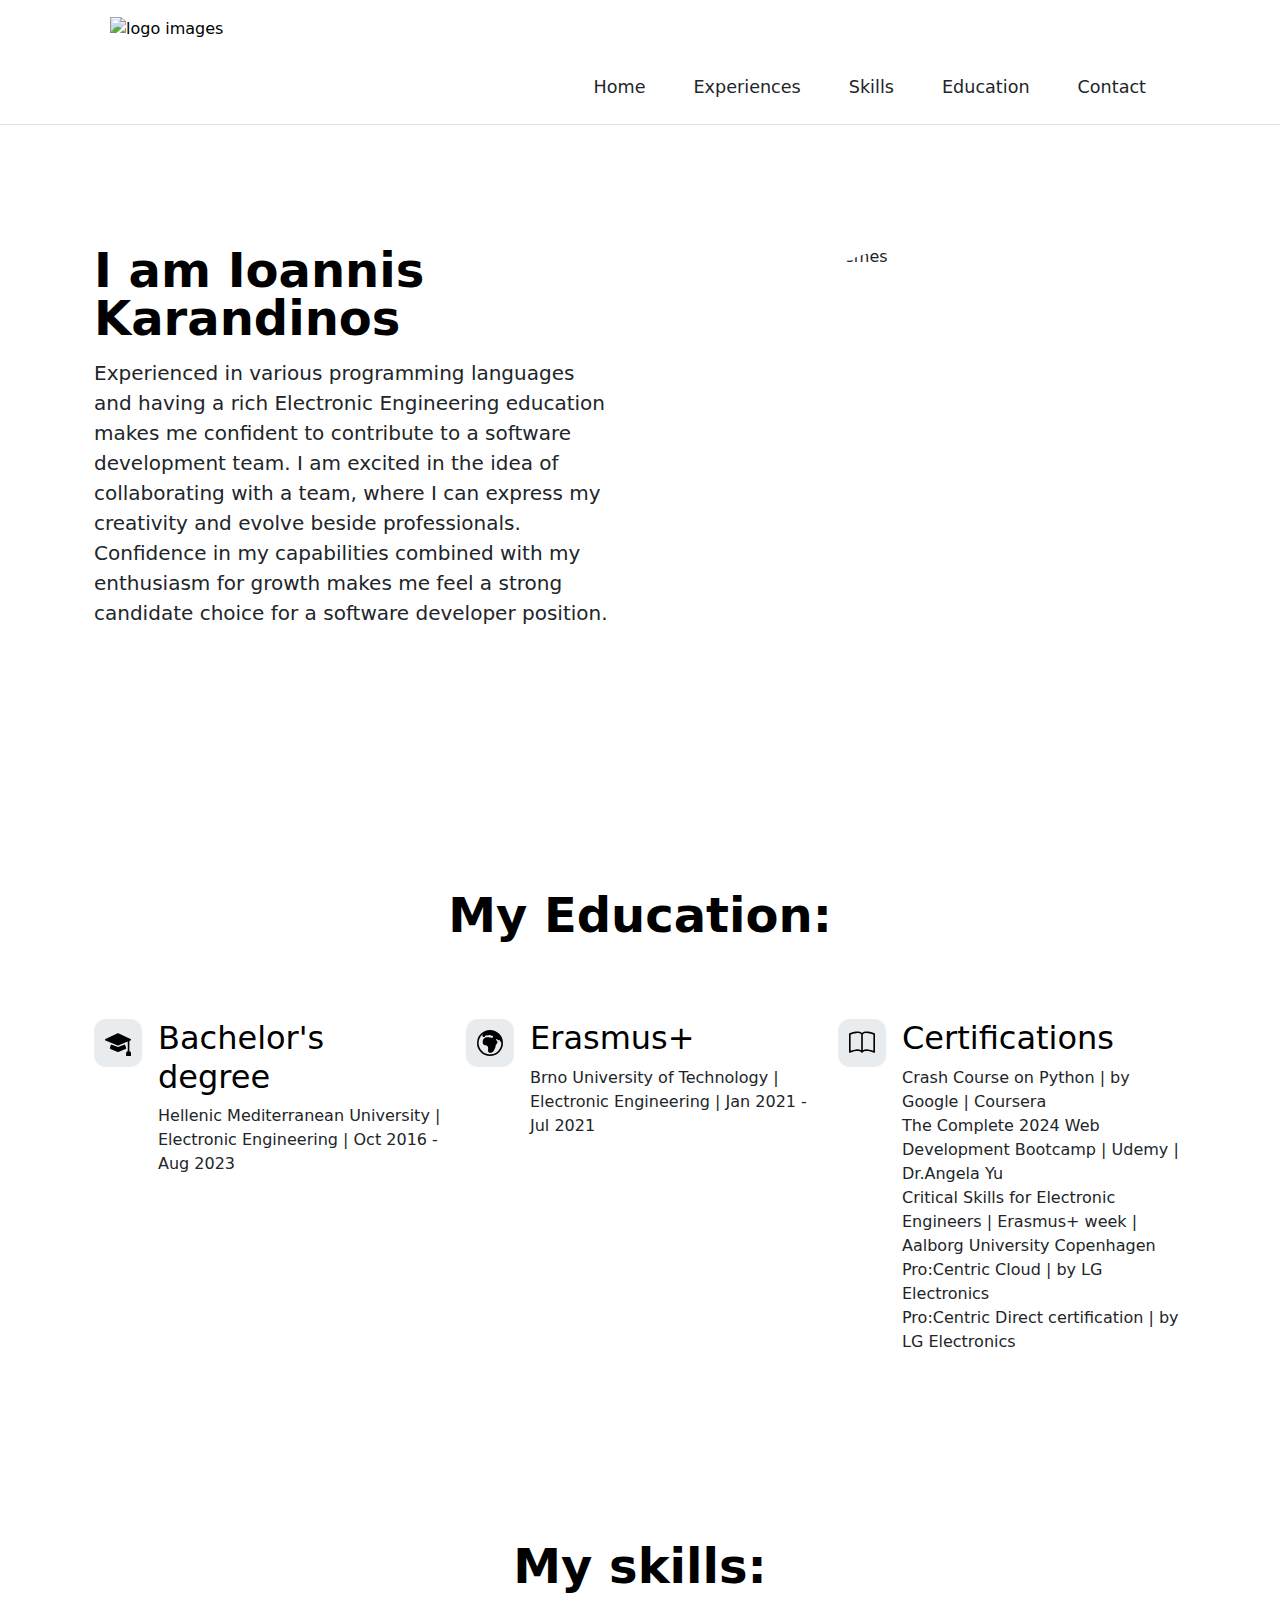
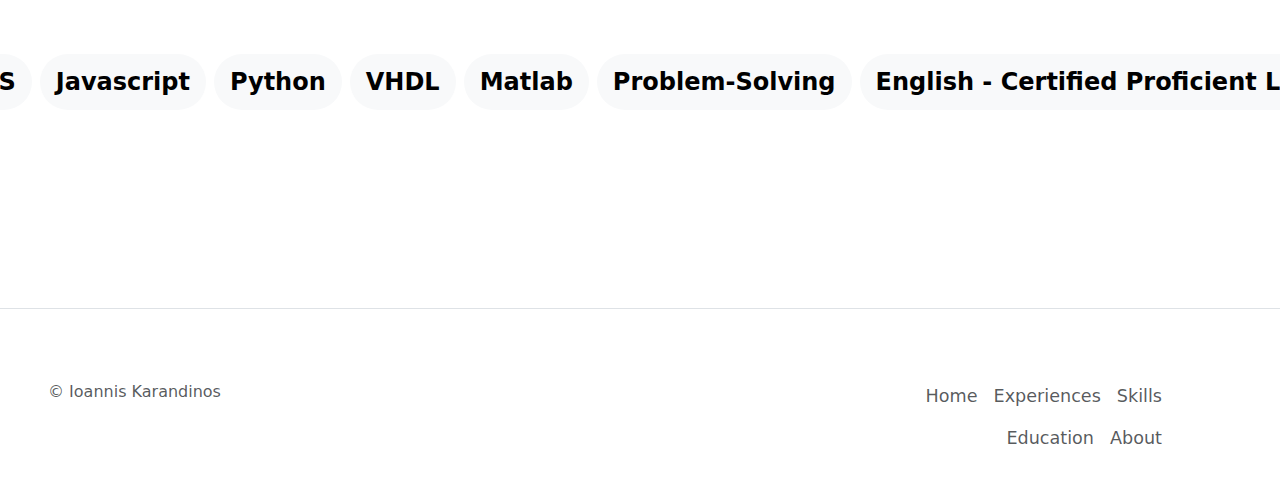
==== index.html @ 2f1773a6 "Add files via upload" ====
<!DOCTYPE html>
<html lang="en">
<head>
    <meta charset="UTF-8">
    <meta name="Resume Karandinos" content="width=device-width, initial-scale=1.0">
    <title>Document</title>
    <link href="https://cdn.jsdelivr.net/npm/bootstrap@5.3.3/dist/css/bootstrap.min.css" rel="stylesheet" integrity="sha384-QWTKZyjpPEjISv5WaRU9OFeRpok6YctnYmDr5pNlyT2bRjXh0JMhjY6hW+ALEwIH" crossorigin="anonymous">
    <link rel="stylesheet" href="style.css">
</head>
<body>
    <!-- Heading -->
    <section id="Heading">
      <div>
        <header class="d-flex flex-wrap justify-content-center py-3 mb-4 border-bottom">
          <a href="/" class="d-flex align-items-center mb-3 mb-md-0 me-md-auto link-body-emphasis text-decoration-none">
            <img class="logo" src="images/Ya_croppped.png" alt="logo images">
          
          </a>

          <ul class="nav nav-pills">
            <li class="nav-item"><a href="index.html" class="nav-link px-4 text-dark">Home</a></li>
            <li class="nav-item"><a href="experiences.html" class="nav-link px-4 text-dark">Experiences</a></li>
            <li class="nav-item"><a href="skills.html" class="nav-link px-4 text-dark">Skills</a></li>
            <li class="nav-item"><a href="education.html" class="nav-link px-4 text-dark">Education</a></li>
            <li class="nav-item"><a href="contact.html" class="nav-link px-4 text-dark">Contact</a></li>
          </ul>
        </header>

    </section>

    <!-- Introduction -->
    <section  id="Introduction my-4">
      <div class="container col-xxl-8 px-4 py-5">
        <div class="row flex-lg-row-reverse align-items-center g-5 py-5">
          <div class="col-10 col-sm-8 col-lg-6">
            <img src="images/INTRODUCTION.jpg" class="d-block mx-lg-auto  rounded-circle" alt="Bootstrap Themes" width="400" height="400" loading="lazy">
          </div>
          <div class="col-lg-6">
            <h1 class="display-5 fw-bold text-body-emphasis lh-1 mb-3">I am Ioannis Karandinos</h1>
            <p class="lead">Experienced in various programming languages and having a rich Electronic Engineering education
              makes me confident to contribute to a software development team. I am excited in the idea of 
              collaborating with a team, where I can express my creativity and evolve beside professionals.
              Confidence in my capabilities combined with my enthusiasm for growth makes me feel a strong candidate
              choice for a software developer position.</p>
          </div>
        </div>
      </div>

     </section>
    <!--education-->
    <section id="education">
      <h1 class="Myskills display-5 fw-bold text-body-emphasis lh-1">My Education:</h1>
      <div class="container px-4 py-4" id="hanging-icons">
        <div class="row g-4 py-5 row-cols-1 row-cols-lg-3">
          <div class="col d-flex align-items-start">
            <div class="icon-square text-body-emphasis bg-body-secondary d-inline-flex align-items-center justify-content-center fs-4 flex-shrink-0 me-3">
              <svg xmlns="http://www.w3.org/2000/svg" height="26" fill="currentColor" class="bi bi-mortarboard-fill" viewBox="0 0 16 16">
                <path d="M8.211 2.047a.5.5 0 0 0-.422 0l-7.5 3.5a.5.5 0 0 0 .025.917l7.5 3a.5.5 0 0 0 .372 0L14 7.14V13a1 1 0 0 0-1 1v2h3v-2a1 1 0 0 0-1-1V6.739l.686-.275a.5.5 0 0 0 .025-.917z"/>
                <path d="M4.176 9.032a.5.5 0 0 0-.656.327l-.5 1.7a.5.5 0 0 0 .294.605l4.5 1.8a.5.5 0 0 0 .372 0l4.5-1.8a.5.5 0 0 0 .294-.605l-.5-1.7a.5.5 0 0 0-.656-.327L8 10.466z"/>
              </svg>
            </div>
            <div>
              <h3 class="fs-2 text-body-emphasis">Bachelor's degree</h3>
              <p>Hellenic Mediterranean University | Electronic Engineering | Oct 2016 - Aug 2023 </p>
            </div>
          </div>
          <div class="col d-flex align-items-start">
            <div class="icon-square text-body-emphasis bg-body-secondary d-inline-flex align-items-center justify-content-center fs-4 flex-shrink-0 me-3">
              <svg xmlns="http://www.w3.org/2000/svg"  height="26" fill="currentColor" class="bi bi-globe-europe-africa" viewBox="0 0 16 16">
                <path d="M8 0a8 8 0 1 0 0 16A8 8 0 0 0 8 0M3.668 2.501l-.288.646a.847.847 0 0 0 1.479.815l.245-.368a.81.81 0 0 1 1.034-.275.81.81 0 0 0 .724 0l.261-.13a1 1 0 0 1 .775-.05l.984.34q.118.04.243.054c.784.093.855.377.694.801-.155.41-.616.617-1.035.487l-.01-.003C8.274 4.663 7.748 4.5 6 4.5 4.8 4.5 3.5 5.62 3.5 7c0 1.96.826 2.166 1.696 2.382.46.115.935.233 1.304.618.449.467.393 1.181.339 1.877C6.755 12.96 6.674 14 8.5 14c1.75 0 3-3.5 3-4.5 0-.262.208-.468.444-.7.396-.392.87-.86.556-1.8-.097-.291-.396-.568-.641-.756-.174-.133-.207-.396-.052-.551a.33.33 0 0 1 .42-.042l1.085.724c.11.072.255.058.348-.035.15-.15.415-.083.489.117.16.43.445 1.05.849 1.357L15 8A7 7 0 1 1 3.668 2.501"/>
              </svg>
            </div>
            <div>
              <h3 class="fs-2 text-body-emphasis">Erasmus+</h3>
              <p> Brno University of Technology | Electronic Engineering | Jan 2021 - Jul 2021 </p>
            </div>
          </div>
          <div class="col d-flex align-items-start">
            <div class="icon-square text-body-emphasis bg-body-secondary d-inline-flex align-items-center justify-content-center fs-4 flex-shrink-0 me-3">
              <svg xmlns="http://www.w3.org/2000/svg" height="26" fill="currentColor" class="bi bi-book" viewBox="0 0 16 16">
                <path d="M1 2.828c.885-.37 2.154-.769 3.388-.893 1.33-.134 2.458.063 3.112.752v9.746c-.935-.53-2.12-.603-3.213-.493-1.18.12-2.37.461-3.287.811zm7.5-.141c.654-.689 1.782-.886 3.112-.752 1.234.124 2.503.523 3.388.893v9.923c-.918-.35-2.107-.692-3.287-.81-1.094-.111-2.278-.039-3.213.492zM8 1.783C7.015.936 5.587.81 4.287.94c-1.514.153-3.042.672-3.994 1.105A.5.5 0 0 0 0 2.5v11a.5.5 0 0 0 .707.455c.882-.4 2.303-.881 3.68-1.02 1.409-.142 2.59.087 3.223.877a.5.5 0 0 0 .78 0c.633-.79 1.814-1.019 3.222-.877 1.378.139 2.8.62 3.681 1.02A.5.5 0 0 0 16 13.5v-11a.5.5 0 0 0-.293-.455c-.952-.433-2.48-.952-3.994-1.105C10.413.809 8.985.936 8 1.783"/>
              </svg>
            </div>
            <div>
              <h3 class="fs-2 text-body-emphasis">Certifications</h3>
              <p>Crash Course on Python | by Google | Coursera<br>
                The Complete 2024 Web Development Bootcamp | Udemy | Dr.Angela Yu<br>
                Critical Skills for Electronic Engineers | Erasmus+ week | Aalborg University Copenhagen  <br>
                Pro:Centric Cloud | by LG Electronics<br>
                Pro:Centric Direct certification | by LG Electronics</p>

            </div>
          </div>
        </div>
      </div>

    </section>

    </section>
    <!-- Skill,Experience,Education -->
    <section  id="Skill-Experience">
      <h1 class="Myskills display-5 fw-bold text-body-emphasis lh-1 mb-3">My skills:</h1>
      <div class="d-flex gap-2 justify-content-center py-5">
        <span class="badge text-bg-light rounded-pill p-3 fs-4">HTML</span>
        <span class="badge text-bg-light rounded-pill p-3 fs-4">CSS</span>
        <span class="badge text-bg-light rounded-pill p-3 fs-4">Javascript</span>
        <span class="badge text-bg-light rounded-pill p-3 fs-4">Python</span>
        <span class="badge text-bg-light rounded-pill p-3 fs-4">VHDL</span>
        <span class="badge text-bg-light rounded-pill p-3 fs-4">Matlab</span>
        <span class="badge text-bg-light rounded-pill p-3 fs-4">Problem-Solving</span>
        <span class="badge text-bg-light rounded-pill p-3 fs-4">English - Certified Proficient Level - ECPE</span>
      </div>


    </section>

    <!--Footer-->
    <section id="Footer">
      <footer class="d-flex flex-wrap justify-content-between align-items-center py-3 my-4  border-top">
        <p class="col-md-4 mb-0 ps-5 text-body-secondary">© Ioannis Karandinos</p>
    
        <a href="/" class="col-md-4 d-flex align-items-center justify-content-center mb-3 mb-md-0 me-md-auto link-body-emphasis text-decoration-none">
          <svg class="bi me-2" width="40" height="32"><use xlink:href="#bootstrap"></use></svg>
        </a>
    
        <ul class="nav col-md-4 justify-content-end">
          <li class="nav-item"><a href="#" class="nav-link px-2 text-body-secondary">Home</a></li>
          <li class="nav-item"><a href="#" class="nav-link px-2 text-body-secondary">Experiences</a></li>
          <li class="nav-item"><a href="#" class="nav-link px-2 text-body-secondary">Skills</a></li>
          <li class="nav-item"><a href="#" class="nav-link px-2 text-body-secondary">Education</a></li>
          <li class="nav-item"><a href="#" class="nav-link px-2 text-body-secondary">About</a></li>
        </ul>
      </footer>


    </section>


    
</body>
</html>
---- style.css ----
.container {
    display: flex;
    justify-content:space-between;

}
.nav {
    font-size: 1.1rem;
    color: black;
    margin-right: 0%;
    padding-right: 110px;
    margin-top: 50px;
}
.logo {
    height: 90px;
    margin-left: 110px;

   
}
.Myskills {
    text-align: center;
}

.icon-square {
    width: 3rem;
    height: 3rem;
    border-radius: .75rem;
}
#Skill-Experience {
    margin-bottom: 150px;
}
#education{
    margin-top: 150px;
    margin-bottom: 100px;;
}
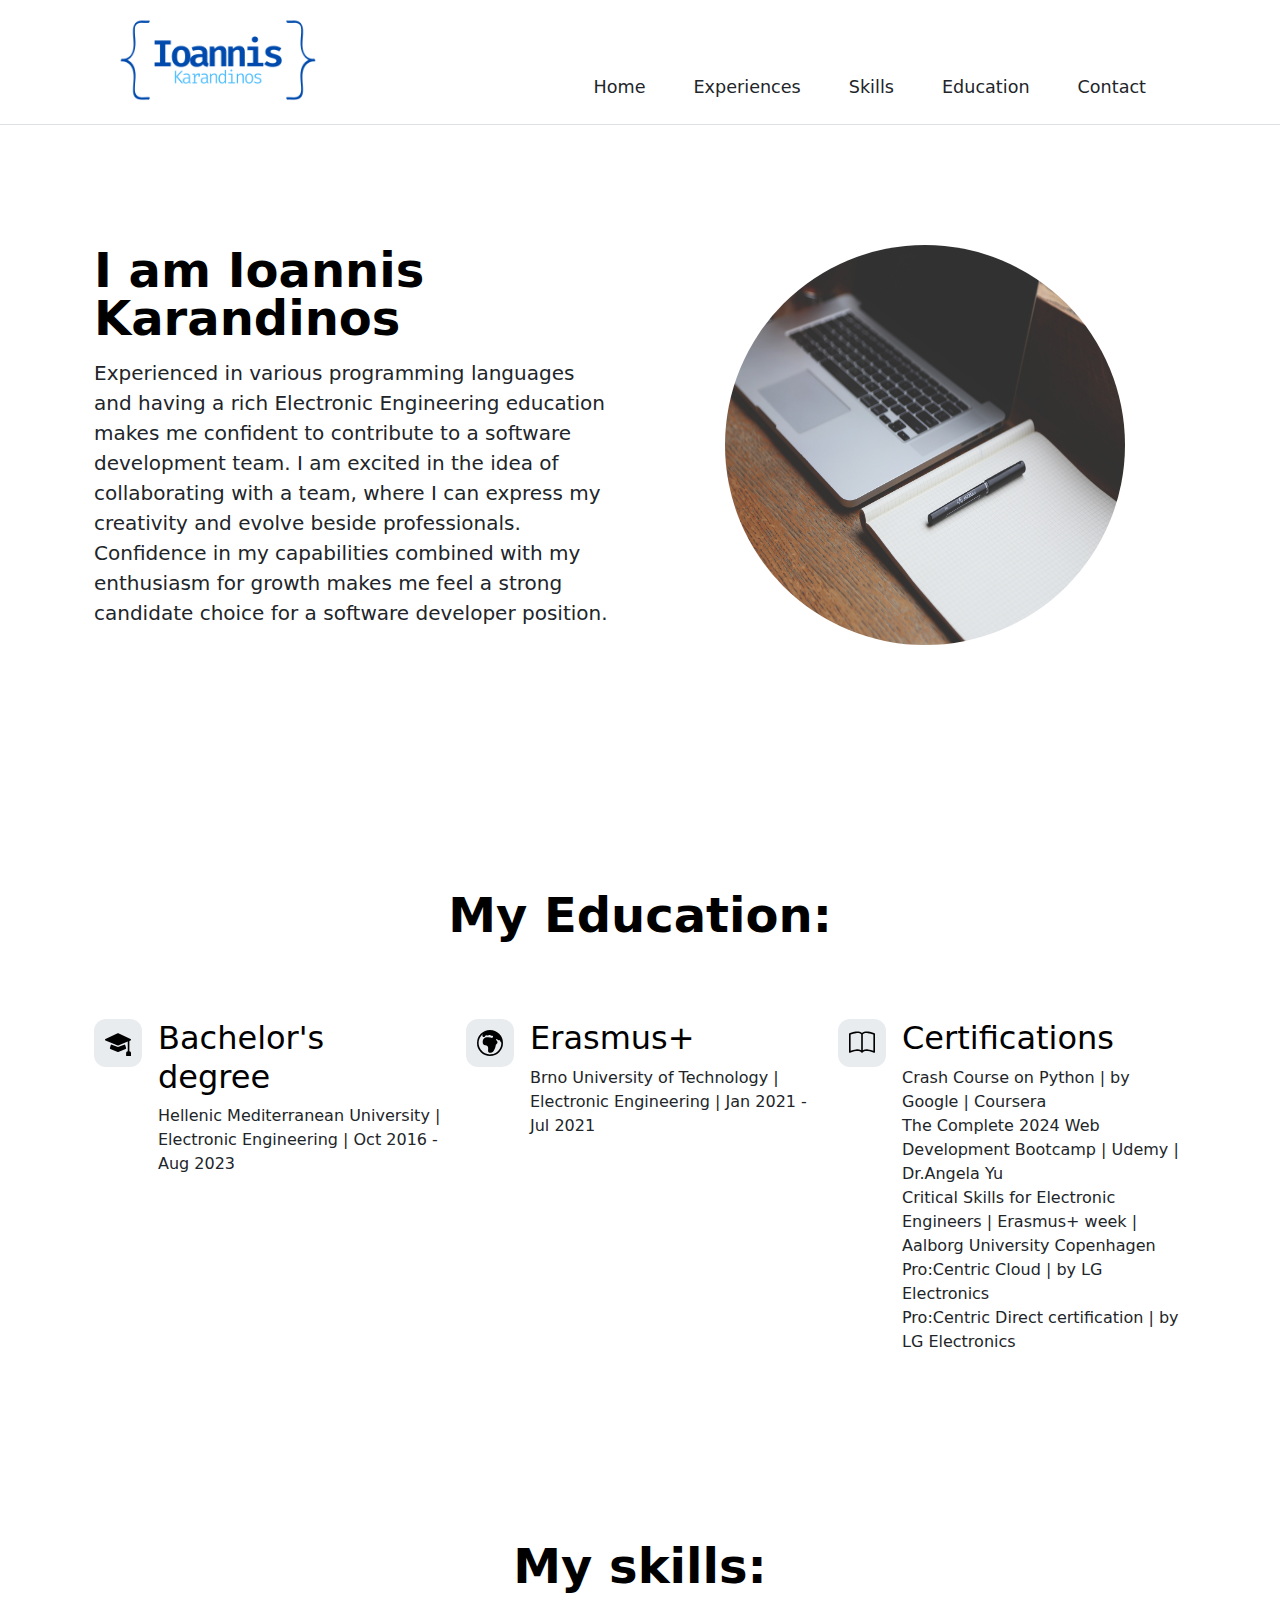
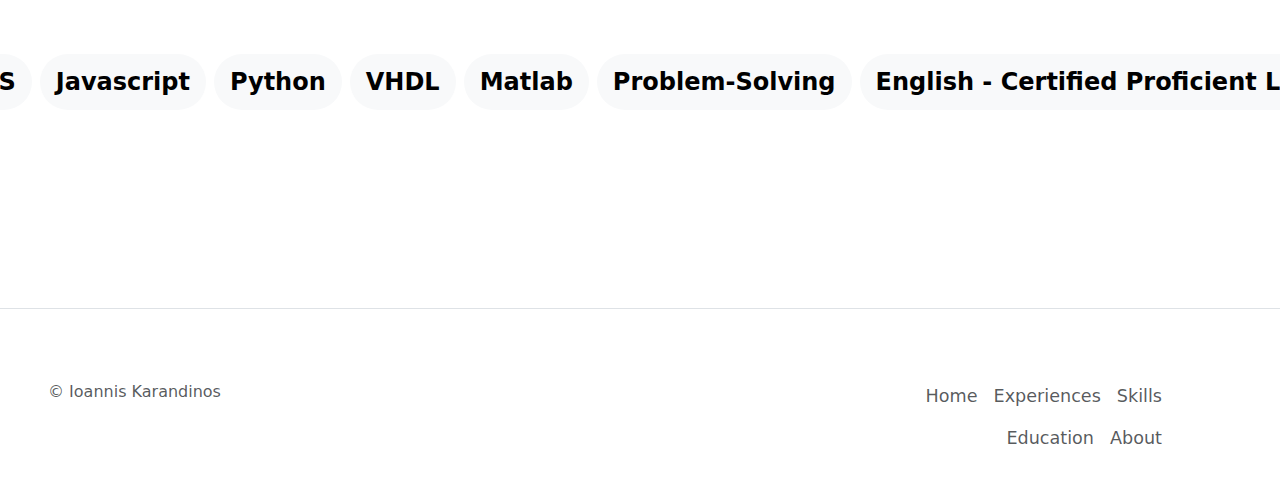
==== commit 97945702: "Update index.html" ====
--- a/index.html
+++ b/index.html
@@ -13,7 +13,7 @@
       <div>
         <header class="d-flex flex-wrap justify-content-center py-3 mb-4 border-bottom">
           <a href="/" class="d-flex align-items-center mb-3 mb-md-0 me-md-auto link-body-emphasis text-decoration-none">
-            <img class="logo" src="images/Ya_croppped.png" alt="logo images">
+            <img class="logo" src="logo.png" alt="logo images">
           
           </a>
 
@@ -33,7 +33,7 @@
       <div class="container col-xxl-8 px-4 py-5">
         <div class="row flex-lg-row-reverse align-items-center g-5 py-5">
           <div class="col-10 col-sm-8 col-lg-6">
-            <img src="images/INTRODUCTION.jpg" class="d-block mx-lg-auto  rounded-circle" alt="Bootstrap Themes" width="400" height="400" loading="lazy">
+            <img src="intro.jpg" class="d-block mx-lg-auto  rounded-circle" alt="Bootstrap Themes" width="400" height="400" loading="lazy">
           </div>
           <div class="col-lg-6">
             <h1 class="display-5 fw-bold text-body-emphasis lh-1 mb-3">I am Ioannis Karandinos</h1>
@@ -138,4 +138,4 @@
 
     
 </body>
-</html>+</html>
